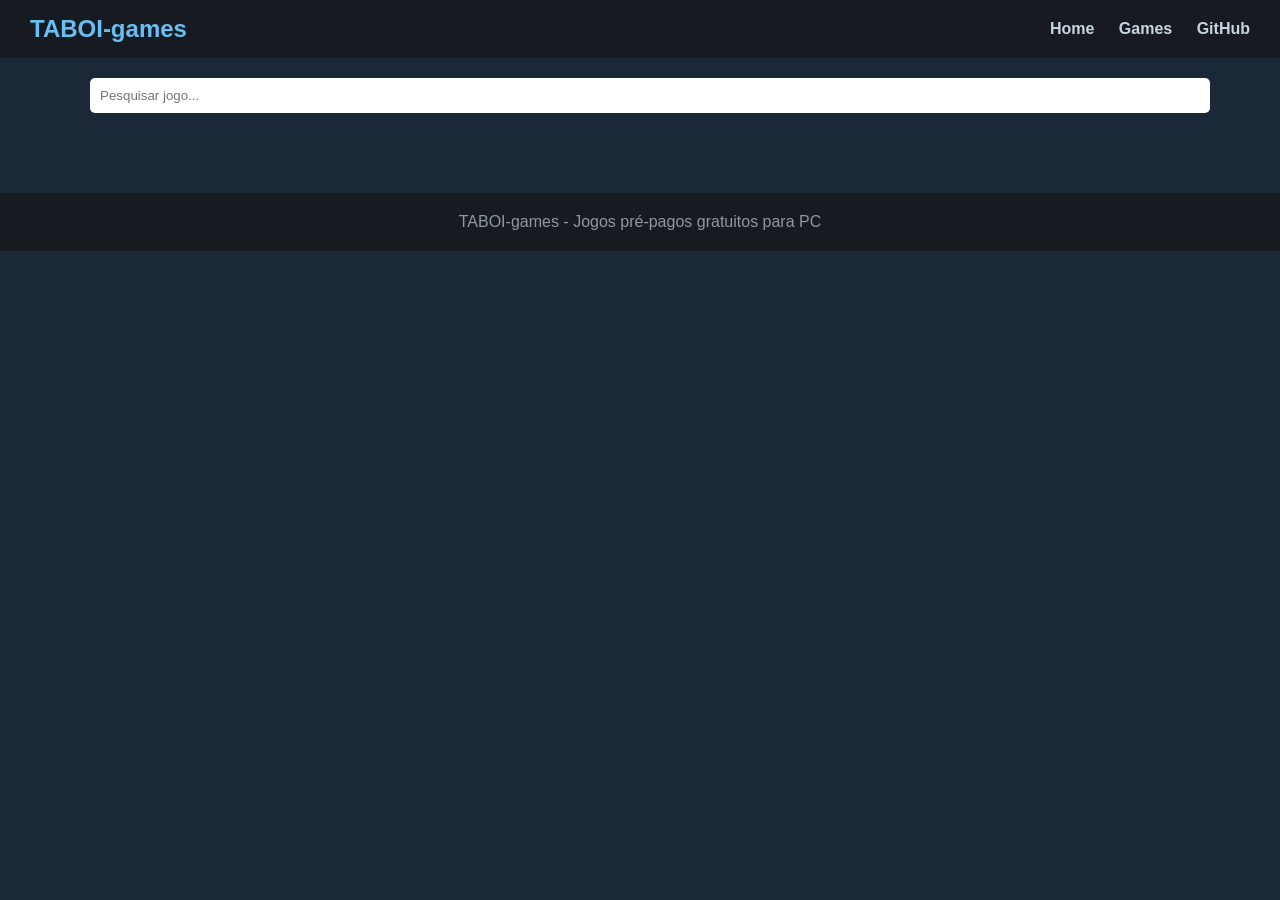
==== games.html @ d9be627b "Create games.html" ====
<!DOCTYPE html>
<html lang="pt-BR">
<head>
<meta charset="UTF-8">
<title>Games - TABOI</title>
<link rel="stylesheet" href="style.css">
</head>

<body>

<header>
<div class="logo" onclick="location.href='index.html'">TABOI-games</div>

<nav>
<a href="index.html">Home</a>
<a href="games.html">Games</a>
<a href="https://github.com/taboigames-free/taboigames-free.github.io/tree/main">GitHub</a>
</nav>
</header>

<div class="container">

<input class="search" id="search" placeholder="Pesquisar jogo...">

<div class="games" id="games"></div>

</div>

<footer>
TABOI-games - Jogos pré-pagos gratuitos para PC
</footer>

<script>

let lista = [];

async function carregar(){
    const res = await fetch("games.json");
    lista = await res.json();

    mostrar("");
}

async function mostrar(filtro){
    const container = document.getElementById("games");
    container.innerHTML="";

    for(const jogo of lista){

        const data = await fetch(`games/${jogo.id}.json`).then(r=>r.json());

        if(!data.nome.toLowerCase().includes(filtro.toLowerCase()))
            continue;

        container.innerHTML += `
        <div class="game" onclick="location.href='thegame.html?game=${data.id}'">
            <img src="${data.cover}">
            <h3>${data.nome}</h3>
        </div>`;
    }
}

document.getElementById("search").oninput =
(e)=>mostrar(e.target.value);

carregar();

</script>

</body>
</html>
---- style.css ----
body{
    margin:0;
    font-family: Arial, Helvetica, sans-serif;
    background:#1b2838;
    color:white;
}

/* HEADER */
header{
    background:#171a21;
    padding:15px 30px;
    display:flex;
    align-items:center;
    justify-content:space-between;
}

.logo{
    font-size:24px;
    font-weight:bold;
    cursor:pointer;
    color:#66c0f4;
}

nav a{
    margin-left:20px;
    text-decoration:none;
    color:#c7d5e0;
    font-weight:bold;
}

nav a:hover{
    color:#66c0f4;
}

/* CONTAINER */
.container{
    max-width:1100px;
    margin:auto;
    padding:20px;
}

/* GAME CARD */
.games{
    display:grid;
    grid-template-columns:repeat(auto-fill,minmax(220px,1fr));
    gap:20px;
}

.game{
    background:#16202d;
    border-radius:8px;
    overflow:hidden;
    cursor:pointer;
    transition:.2s;
}

.game:hover{
    transform:scale(1.03);
}

.game img{
    width:100%;
    height:300px;
    object-fit:cover;
}

.game h3{
    padding:10px;
}

/* GAME PAGE */
.game-page{
    display:flex;
    gap:30px;
}

.cover{
    width:300px;
}

.downloads a{
    display:block;
    background:#66c0f4;
    color:black;
    padding:10px;
    margin-top:10px;
    text-decoration:none;
    border-radius:5px;
    font-weight:bold;
}

/* SEARCH */
.search{
    width:100%;
    padding:10px;
    margin-bottom:20px;
    border:none;
    border-radius:5px;
}

/* FOOTER */
footer{
    background:#171a21;
    text-align:center;
    padding:20px;
    margin-top:40px;
    color:#8f98a0;
}
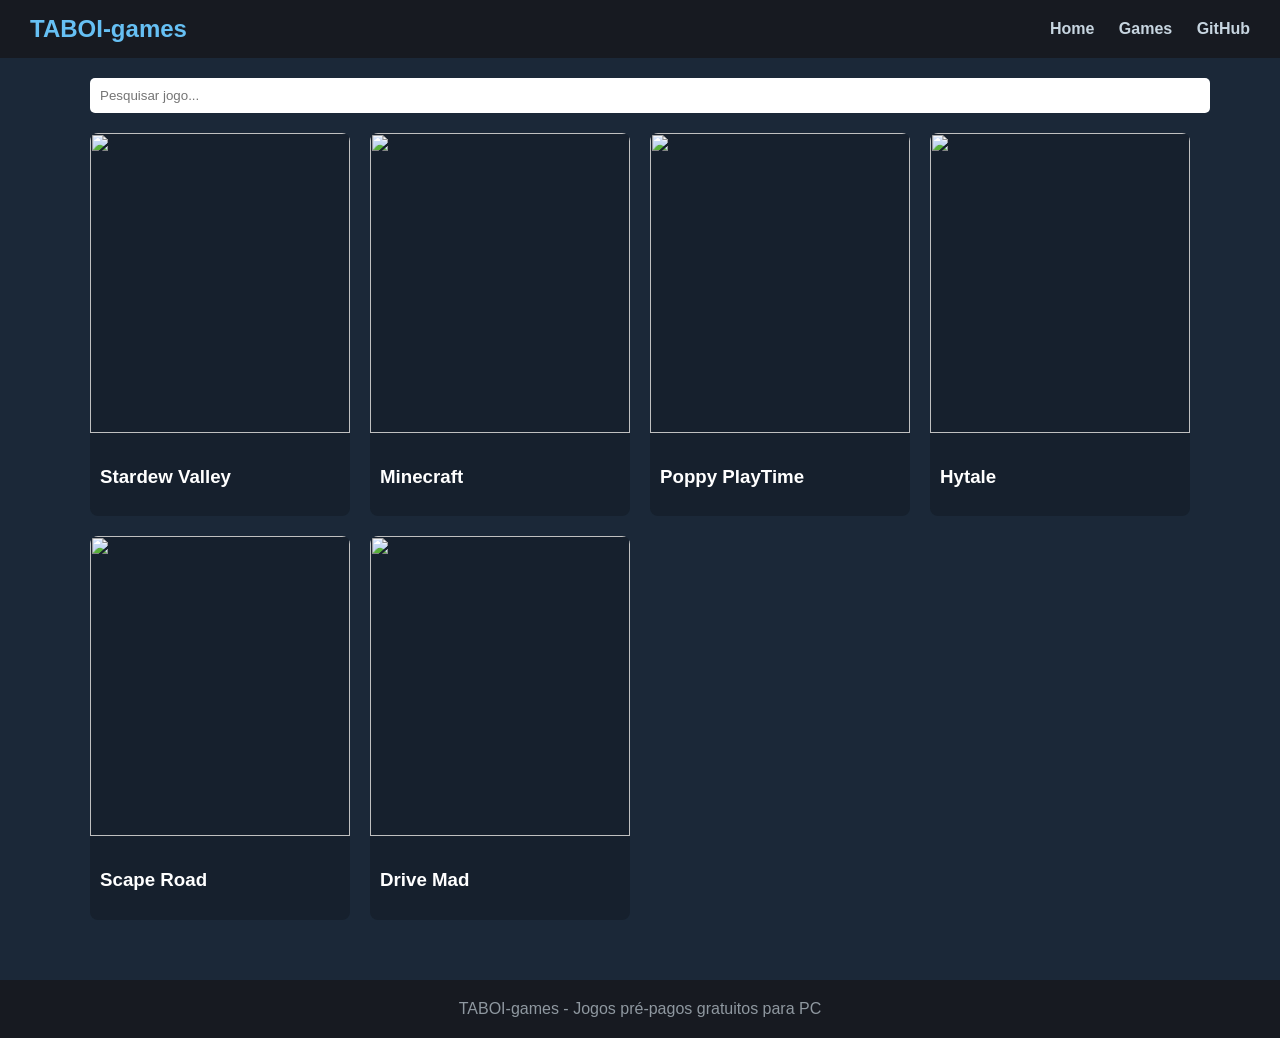
==== commit c148395f: "Update games.html" ====
--- a/games.html
+++ b/games.html
@@ -4,6 +4,7 @@
 <meta charset="UTF-8">
 <title>Games - TABOI</title>
 <link rel="stylesheet" href="style.css">
+<link rel="icon" href="data:image/svg+xml,<svg xmlns='http://www.w3.org/2000/svg' viewBox='0 0 100 100'><text y='.9em' font-size='90'>🚀</text></svg>">
 </head>
 
 <body>
@@ -37,25 +38,28 @@
 async function carregar(){
     const res = await fetch("games.json");
     lista = await res.json();
-
     mostrar("");
 }
 
 async function mostrar(filtro){
+
     const container = document.getElementById("games");
     container.innerHTML="";
 
     for(const jogo of lista){
 
-        const data = await fetch(`games/${jogo.id}.json`).then(r=>r.json());
+        const data = await fetch(jogo.json).then(r=>r.json());
 
         if(!data.nome.toLowerCase().includes(filtro.toLowerCase()))
             continue;
 
         container.innerHTML += `
-        <div class="game" onclick="location.href='thegame.html?game=${data.id}'">
+        <div class="game"
+        onclick="location.href='thegame.html?game=${data.id}'">
+
             <img src="${data.cover}">
             <h3>${data.nome}</h3>
+
         </div>`;
     }
 }
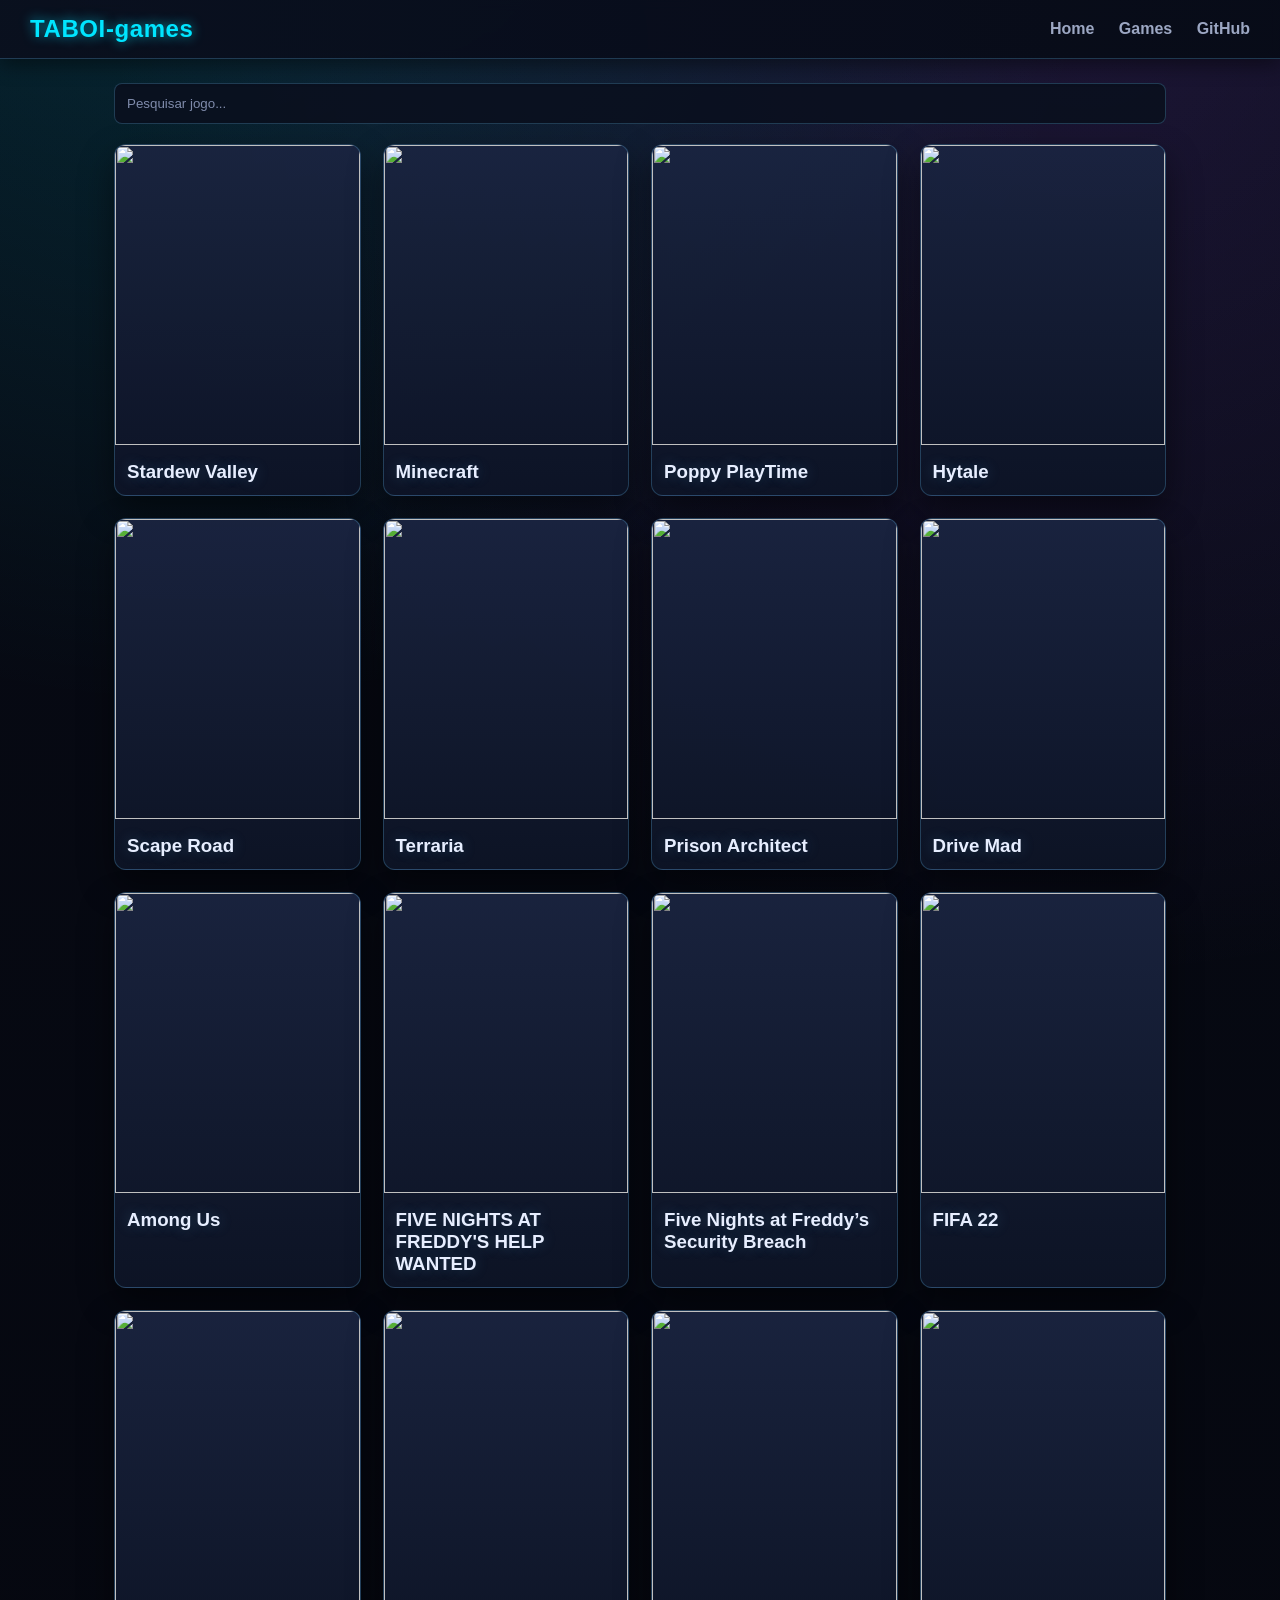
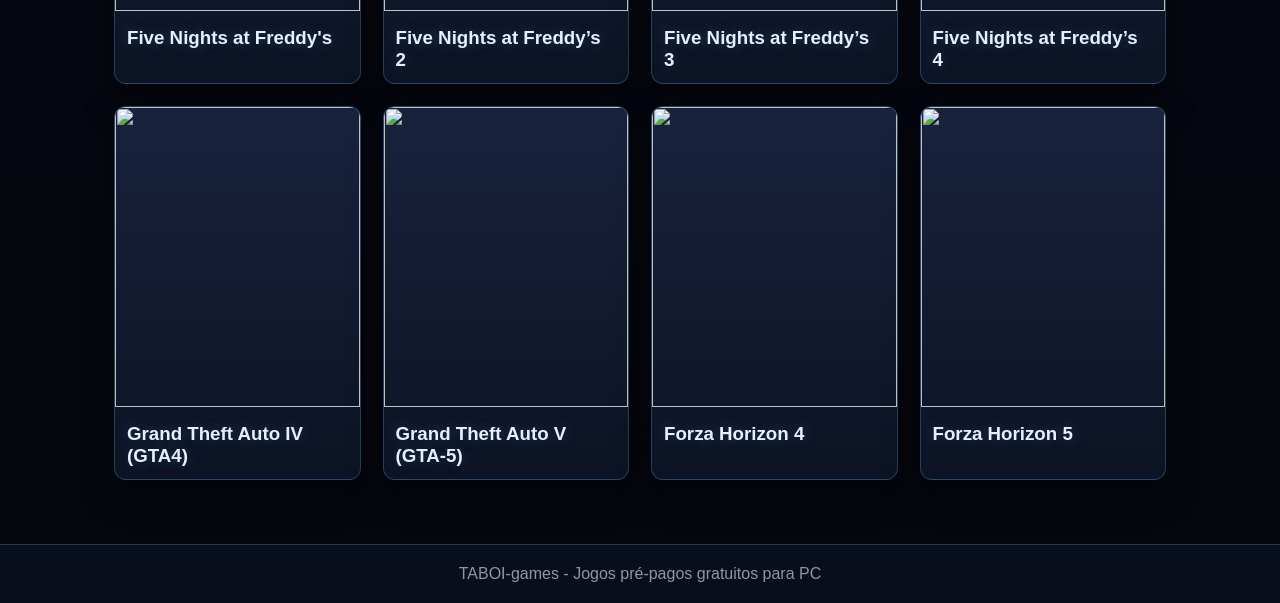
==== commit 90313263: "Update games.html" ====
--- a/games.html
+++ b/games.html
@@ -6,6 +6,7 @@
 <link rel="stylesheet" href="style.css">
 <link rel="icon" href="data:image/svg+xml,<svg xmlns='http://www.w3.org/2000/svg' viewBox='0 0 100 100'><text y='.9em' font-size='90'>🚀</text></svg>">
 </head>
+
 
 <body>
 
@@ -32,26 +33,33 @@
 </footer>
 
 <script>
-
 let lista = [];
 
-async function carregar(){
+async function carregar() {
     const res = await fetch("games.json");
-    lista = await res.json();
+    const jogos = await res.json();
+
+    // Em games.html não existe limitação: carregamos 100% da lista.
+    lista = await Promise.all(
+        jogos.map(async (jogo) => {
+            const r = await fetch(jogo.json);
+            return r.json();
+        })
+    );
+
     mostrar("");
 }
 
-async function mostrar(filtro){
+function mostrar(filtro) {
+    const termo = filtro.toLowerCase();
+    const container = document.getElementById("games");
 
-    const container = document.getElementById("games");
-    container.innerHTML="";
+    container.innerHTML = "";
 
-    for(const jogo of lista){
-
-        const data = await fetch(jogo.json).then(r=>r.json());
-
-        if(!data.nome.toLowerCase().includes(filtro.toLowerCase()))
+    for (const data of lista) {
+        if (!data.nome.toLowerCase().includes(termo)) {
             continue;
+        }
 
         container.innerHTML += `
         <div class="game"
@@ -65,10 +73,9 @@
 }
 
 document.getElementById("search").oninput =
-(e)=>mostrar(e.target.value);
+(e) => mostrar(e.target.value);
 
 carregar();
-
 </script>
 
 </body>
--- a/style.css
+++ b/style.css
@@ -1,108 +1,343 @@
+:root{
+    --bg:#05070f;
+    --bg-elev:#0b1224;
+    --surface:#121a30;
+    --surface-2:#1a2440;
+    --text:#e7eeff;
+    --text-soft:#9ca7c3;
+    --neon:#00e5ff;
+    --neon-2:#9b5cff;
+    --accent:#66c0f4;
+    --border:rgba(102,192,244,.25);
+    --shadow:0 15px 35px rgba(0,0,0,.45);
+}
+
+*{
+    box-sizing:border-box;
+}
+
 body{
     margin:0;
     font-family: Arial, Helvetica, sans-serif;
-    background:#1b2838;
-    color:white;
+    background:
+        radial-gradient(circle at 15% -10%, rgba(0,229,255,.16), transparent 35%),
+        radial-gradient(circle at 85% 0%, rgba(155,92,255,.14), transparent 40%),
+        linear-gradient(180deg, #070a14, var(--bg));
+    color:var(--text);
+    min-height:100vh;
+    animation:bgShift 12s ease-in-out infinite alternate;
 }
 
 /* HEADER */
 header{
-    background:#171a21;
+    background:linear-gradient(90deg, rgba(10,15,30,.94), rgba(7,11,23,.95));
+    border-bottom:1px solid var(--border);
+    box-shadow:0 6px 20px rgba(0,0,0,.45);
     padding:15px 30px;
     display:flex;
     align-items:center;
     justify-content:space-between;
+    position:sticky;
+    top:0;
+    z-index:50;
+    backdrop-filter:blur(5px);
 }
 
 .logo{
     font-size:24px;
-    font-weight:bold;
+    font-weight:900;
     cursor:pointer;
-    color:#66c0f4;
+    color:var(--neon);
+    letter-spacing:.6px;
+    text-shadow:0 0 12px rgba(0,229,255,.65);
+    animation:logoPulse 2.4s ease-in-out infinite;
 }
 
 nav a{
     margin-left:20px;
     text-decoration:none;
-    color:#c7d5e0;
+    color:var(--text-soft);
     font-weight:bold;
+    position:relative;
+    transition:all .25s ease;
+}
+
+nav a::after{
+    content:"";
+    position:absolute;
+    left:0;
+    bottom:-6px;
+    width:100%;
+    height:2px;
+    transform:scaleX(0);
+    transform-origin:left;
+    background:linear-gradient(90deg, var(--neon), var(--neon-2));
+    transition:transform .25s ease;
 }
 
 nav a:hover{
-    color:#66c0f4;
+    color:var(--text);
+    text-shadow:0 0 8px rgba(0,229,255,.55);
+}
+
+nav a:hover::after{
+    transform:scaleX(1);
 }
 
 /* CONTAINER */
 .container{
     max-width:1100px;
     margin:auto;
-    padding:20px;
+    padding:24px;
+}
+
+.container h2,
+.container h1,
+.container h3{
+    text-shadow:0 0 14px rgba(102,192,244,.25);
 }
 
 /* GAME CARD */
 .games{
     display:grid;
     grid-template-columns:repeat(auto-fill,minmax(220px,1fr));
-    gap:20px;
+    gap:22px;
 }
 
 .game{
-    background:#16202d;
-    border-radius:8px;
+    background:linear-gradient(180deg, rgba(26,36,64,.96), rgba(13,20,38,.96));
+    border:1px solid var(--border);
+    border-radius:12px;
     overflow:hidden;
     cursor:pointer;
-    transition:.2s;
+    box-shadow:var(--shadow);
+    transition:transform .25s ease, box-shadow .25s ease, border-color .25s ease;
+    animation:cardIdle 3.2s ease-in-out infinite;
 }
 
 .game:hover{
-    transform:scale(1.03);
+    transform:translateY(-8px) scale(1.02);
+    border-color:rgba(0,229,255,.6);
+    box-shadow:0 16px 35px rgba(0,0,0,.65), 0 0 24px rgba(0,229,255,.3);
 }
 
 .game img{
     width:100%;
     height:300px;
     object-fit:cover;
+    transition:transform .45s ease, filter .45s ease;
+    filter:saturate(1.03);
+}
+
+.game:hover img{
+    transform:scale(1.06);
+    filter:saturate(1.15) brightness(1.07);
 }
 
 .game h3{
-    padding:10px;
+    padding:12px;
+    margin:0;
 }
 
 /* GAME PAGE */
 .game-page{
     display:flex;
     gap:30px;
+    align-items:flex-start;
+    background:linear-gradient(170deg, rgba(18,26,48,.86), rgba(8,12,24,.92));
+    border:1px solid var(--border);
+    border-radius:14px;
+    padding:20px;
+    box-shadow:var(--shadow);
+    animation:appear .45s ease;
 }
 
 .cover{
     width:300px;
+    max-width:100%;
+    border-radius:10px;
+    border:1px solid rgba(255,255,255,.08);
+    box-shadow:0 10px 30px rgba(0,0,0,.45);
 }
 
 .downloads a{
     display:block;
-    background:#66c0f4;
-    color:black;
-    padding:10px;
+    background:linear-gradient(90deg, var(--neon), #6af7ff);
+    color:#071320;
+    padding:11px;
     margin-top:10px;
     text-decoration:none;
-    border-radius:5px;
+    border-radius:8px;
     font-weight:bold;
-}
-
-/* SEARCH */
+    transition:transform .2s ease, box-shadow .2s ease;
+}
+
+.downloads a:hover{
+    transform:translateX(4px);
+    box-shadow:0 0 16px rgba(0,229,255,.5);
+}
+
 .search{
     width:100%;
-    padding:10px;
+    padding:12px;
     margin-bottom:20px;
-    border:none;
-    border-radius:5px;
+    background:rgba(10,16,31,.9);
+    color:var(--text);
+    border:1px solid var(--border);
+    border-radius:8px;
+    outline:none;
+    transition:border-color .25s, box-shadow .25s, transform .2s;
+}
+
+.search::placeholder{
+    color:#7f8bab;
+}
+
+.search:focus{
+    border-color:var(--neon);
+    box-shadow:0 0 16px rgba(0,229,255,.35);
+    transform:translateY(-1px);
 }
 
 /* FOOTER */
 footer{
-    background:#171a21;
+    background:#090e1c;
+    border-top:1px solid var(--border);
     text-align:center;
     padding:20px;
     margin-top:40px;
     color:#8f98a0;
 }
+
+footer a{
+    color:var(--accent);
+}
+
+.top-slider{
+    position:relative;
+    height:380px;
+    overflow:hidden;
+    border-bottom:1px solid var(--border);
+}
+
+.top-bg{
+    position:absolute;
+    inset:0;
+    background-size:cover;
+    background-position:center 55%;
+    background-repeat:no-repeat;
+    filter:brightness(.55) saturate(1.2);
+    transform:scale(1.04);
+    animation:heroBreath 8s ease-in-out infinite;
+}
+
+.top-bg::after{
+    content:"";
+    position:absolute;
+    inset:0;
+    background:
+        linear-gradient(to top, rgba(4,8,16,.85), rgba(4,8,16,.15) 55%),
+        repeating-linear-gradient(180deg, rgba(255,255,255,.025) 0 2px, transparent 2px 4px);
+}
+
+.top-content{
+    position:relative;
+    z-index:2;
+    height:100%;
+    display:flex;
+    flex-direction:column;
+    justify-content:flex-end;
+    padding:20px;
+}
+
+#top-title{
+    margin:0;
+    font-size:30px;
+    max-width:90%;
+    white-space:normal;
+    overflow:hidden;
+    word-break:break-word;
+    text-shadow:0 0 14px rgba(0,229,255,.45);
+    animation:titlePop .45s ease;
+}
+
+.dots{
+    width:100%;
+    text-align:center;
+    margin-top:10px;
+}
+
+.dots span{
+    display:inline-block;
+    width:10px;
+    height:10px;
+    background:#b9c8ef;
+    opacity:.35;
+    border-radius:50%;
+    margin:0 5px;
+    cursor:pointer;
+    transition:all .2s ease;
+}
+
+.dots span:hover{
+    transform:scale(1.2);
+    opacity:.7;
+}
+
+.dots .active{
+    opacity:1;
+    background:var(--neon);
+    box-shadow:0 0 12px rgba(0,229,255,.8);
+}
+
+@keyframes logoPulse{
+    0%,100%{text-shadow:0 0 10px rgba(0,229,255,.45);}
+    50%{text-shadow:0 0 18px rgba(0,229,255,.95), 0 0 26px rgba(155,92,255,.55);}
+}
+
+@keyframes heroBreath{
+    0%,100%{transform:scale(1.03);}
+    50%{transform:scale(1.08);}
+}
+
+@keyframes cardIdle{
+    0%,100%{transform:translateY(0);}
+    50%{transform:translateY(-2px);}
+}
+
+@keyframes bgShift{
+    0%{background-position:0 0, 100% 0, 0 0;}
+    100%{background-position:8% 2%, 88% -2%, 0 0;}
+}
+
+@keyframes titlePop{
+    from{opacity:0; transform:translateY(12px);}
+    to{opacity:1; transform:translateY(0);}
+}
+
+@keyframes appear{
+    from{opacity:0; transform:translateY(10px);}
+    to{opacity:1; transform:translateY(0);}
+}
+
+@media (max-width: 860px){
+    .game-page{
+        flex-direction:column;
+    }
+
+    header{
+        flex-wrap:wrap;
+        gap:10px;
+    }
+
+    nav a{
+        margin-left:12px;
+    }
+}
+
+@media (prefers-reduced-motion: reduce){
+    *{
+        animation:none !important;
+        transition:none !important;
+    }
+}
